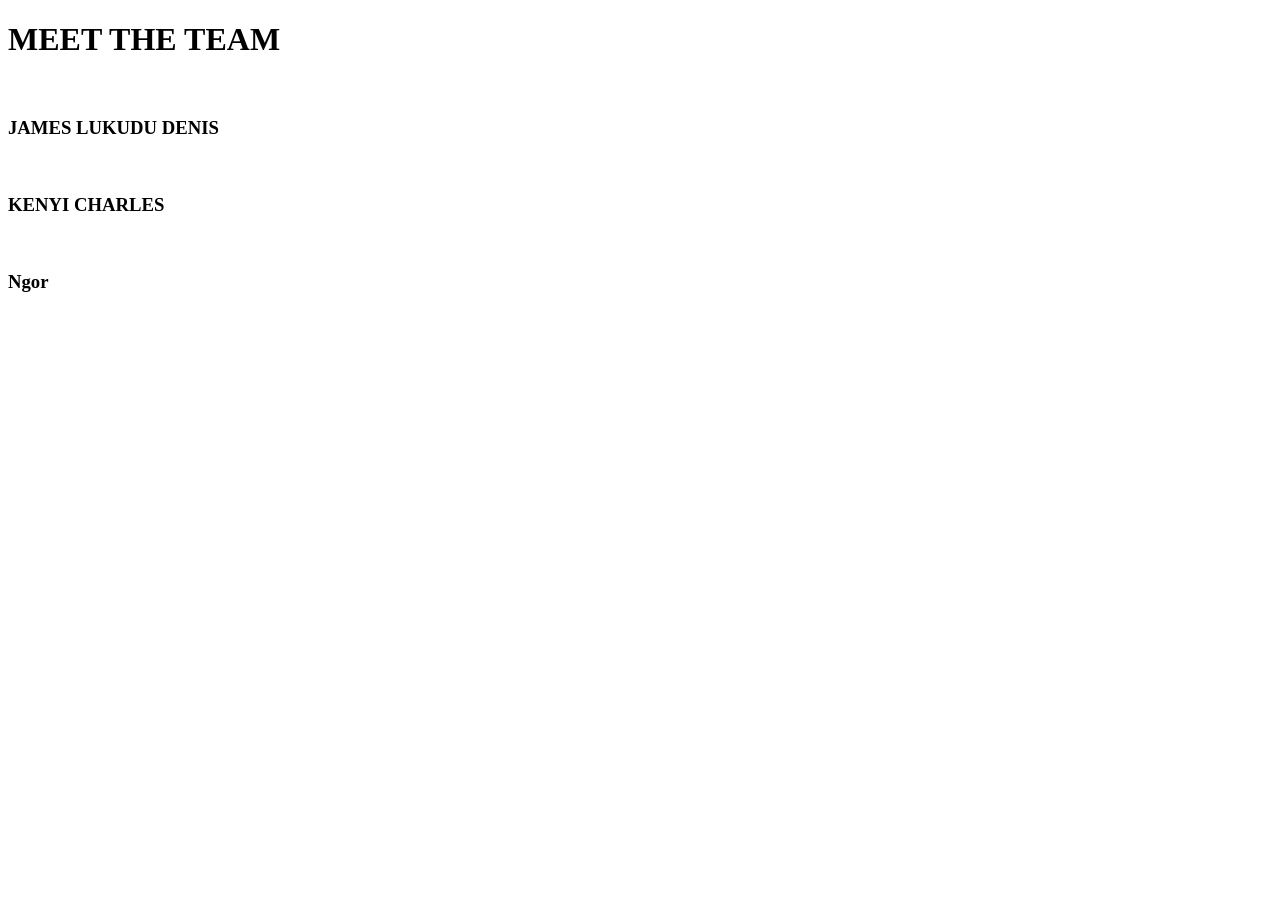
==== index.html @ c06b418e "I created an index i made 12 changes to the repository" ====
<!DOCTYPE html>
<html lang="en">
<head>
    <meta charset="UTF-8">
    <meta name="viewport" content="width=device-width, initial-scale=1.0">
    <title>Document</title>
</head>
<body>
    <h1>MEET THE TEAM</h1>
    <div class="team container">
        <div class="Profile">

    </div>
    <img src="" alt="">
    <h3>JAMES LUKUDU DENIS</h3>
    <a href=""></a>
    <div class="Profile">

    </div>
    <img src="" alt="">
    <h3>KENYI CHARLES</h3>
    <a href=""></a>

     <div class="Profile">

    </div>
    <img src="" alt="">
    <h3>Ngor </h3>
    <a href=""></a>

    

    
    </ul>
</body>
</html>
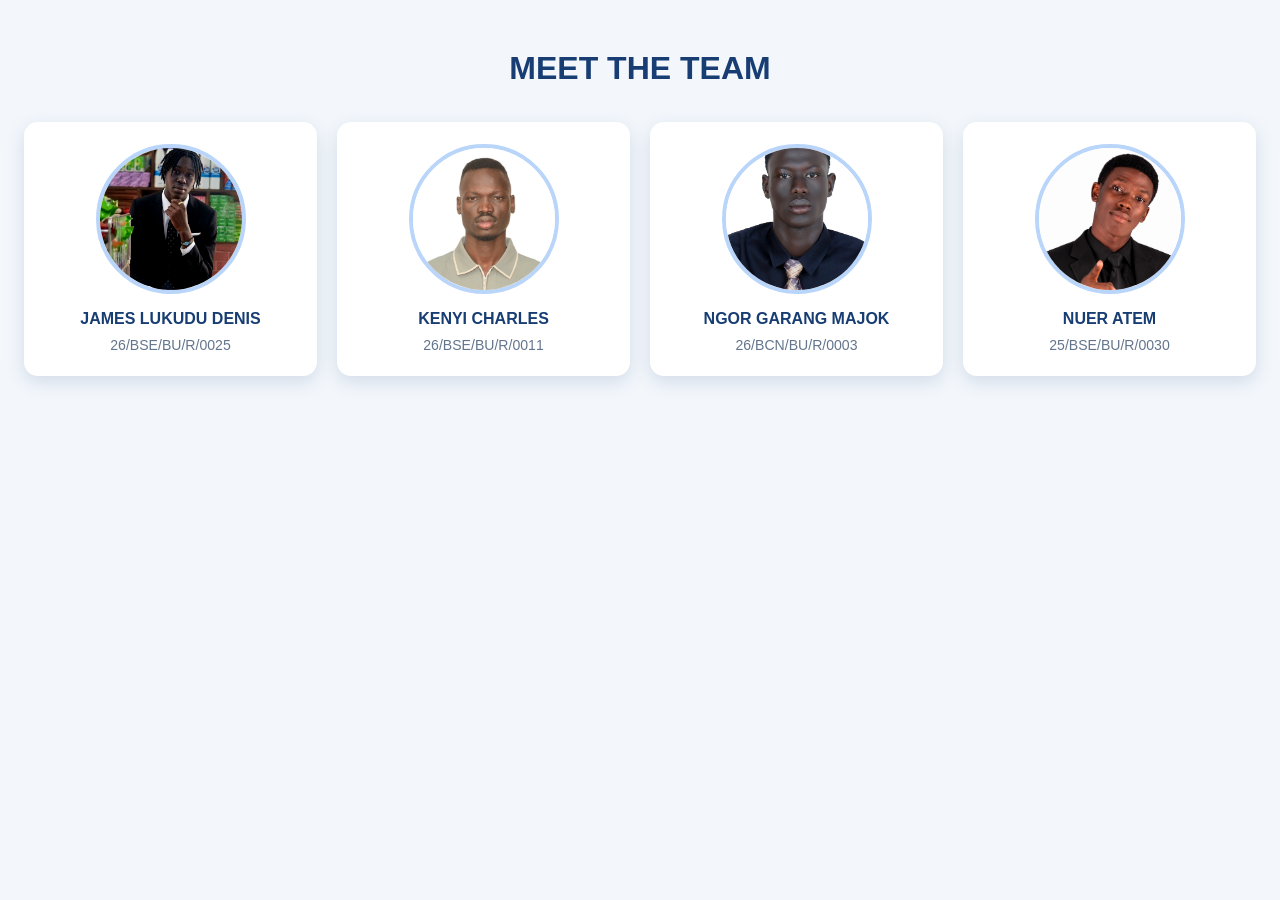
==== commit fb23d503: "added some photos added some files" ====
--- a/index.html
+++ b/index.html
@@ -4,33 +4,35 @@
     <meta charset="UTF-8">
     <meta name="viewport" content="width=device-width, initial-scale=1.0">
     <title>Document</title>
+    <link rel="stylesheet" href="style.css">
 </head>
 <body>
     <h1>MEET THE TEAM</h1>
-    <div class="team container">
+
+    <div class="team-container">
         <div class="Profile">
+            <img src="1781078431688[1].png" alt="JAMES LUKUDU DENIS">
+            <h3>JAMES LUKUDU DENIS</h3>
+            <em>26/BSE/BU/R/0025</em>
+        </div>
 
+        <div class="Profile">
+            <img src="WhatsApp Image 2026-10-26 at 9.53.50 AM.jpeg" alt="KENYI CHARLES">
+            <h3>KENYI CHARLES</h3>
+            <em>26/BSE/BU/R/0011</em>
+        </div>
+
+        <div class="Profile">
+            <img src="WhatsApp Image 2026-10-26 at 10.28.14 AM.jpeg" alt="NGOR GARANG MAJOK">
+            <h3>NGOR GARANG MAJOK</h3>
+            <em>26/BCN/BU/R/0003</em>
+        </div>
+
+        <div class="Profile">
+            <img src="WhatsApp Image 2026-10-26 at 10.27.42 AM.jpeg" alt="NUER ATEM">
+            <h3>NUER ATEM</h3>
+            <em>25/BSE/BU/R/0030</em>
+        </div>
     </div>
-    <img src="" alt="">
-    <h3>JAMES LUKUDU DENIS</h3>
-    <a href=""></a>
-    <div class="Profile">
-
-    </div>
-    <img src="" alt="">
-    <h3>KENYI CHARLES</h3>
-    <a href=""></a>
-
-     <div class="Profile">
-
-    </div>
-    <img src="" alt="">
-    <h3>Ngor </h3>
-    <a href=""></a>
-
-    
-
-    
-    </ul>
 </body>
 </html>
--- a/style.css
+++ b/style.css
@@ -0,0 +1,73 @@
+/* Alternative horizontal team layout */
+* {
+  box-sizing: border-box;
+}
+
+body {
+  margin: 0;
+  padding: 50px 24px;
+  font-family: Arial, Helvetica, sans-serif;
+  color: #1b2738;
+  background: #f3f7fc;
+}
+
+h1 {
+  margin: 0 0 35px;
+  text-align: center;
+  color: #173d73;
+}
+
+/* This makes every profile card appear in one row. */
+.team-container {
+  display: flex;
+  flex-direction: row;
+  justify-content: center;
+  align-items: stretch;
+  gap: 20px;
+  max-width: 1250px;
+  margin: auto;
+}
+
+.Profile {
+  flex: 1;
+  min-width: 0;
+  padding: 22px 16px;
+  text-align: center;
+  background: white;
+  border-radius: 14px;
+  box-shadow: 0 6px 18px rgb(25 65 115 / 15%);
+}
+
+.Profile img {
+  display: block;
+  width: 150px;
+  height: 150px;
+  max-width: 100%;
+  margin: 0 auto 16px;
+  object-fit: cover;
+  border: 4px solid #b9d5fa;
+  border-radius: 50%;
+}
+
+.Profile h3 {
+  margin: 0 0 8px;
+  font-size: 1rem;
+  color: #173d73;
+}
+
+.Profile em {
+  font-style: normal;
+  font-size: 0.88rem;
+  color: #63758c;
+}
+
+/* On phones, cards stack so they do not become too narrow. */
+@media (max-width: 760px) {
+  .team-container {
+    flex-wrap: wrap;
+  }
+
+  .Profile {
+    flex: 1 1 220px;
+  }
+}
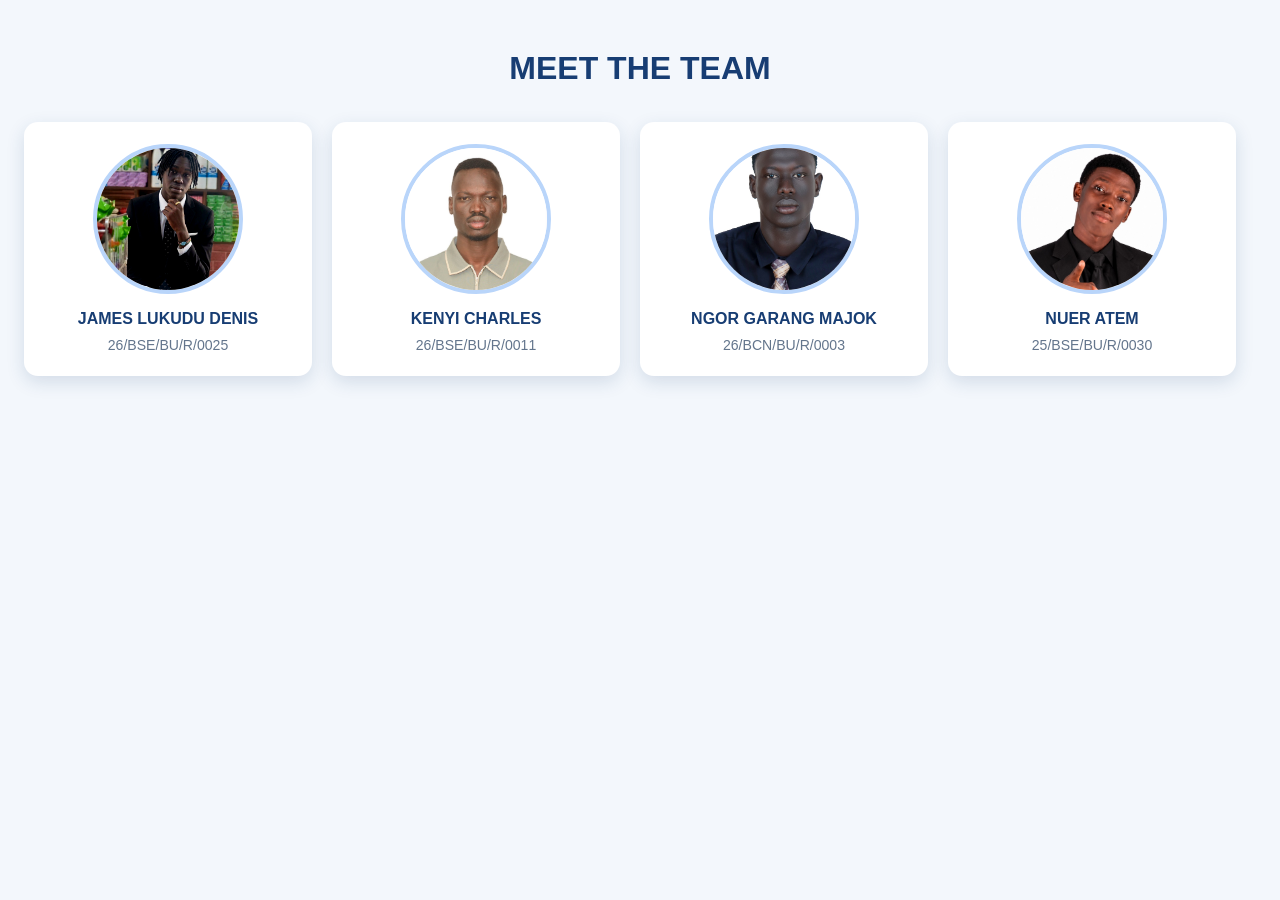
==== commit ac98abd5: "added links to the page put some links in the code" ====
--- a/index.html
+++ b/index.html
@@ -13,25 +13,29 @@
         <div class="Profile">
             <img src="1781078431688[1].png" alt="JAMES LUKUDU DENIS">
             <h3>JAMES LUKUDU DENIS</h3>
+            <a href="Jjames983"></a>
             <em>26/BSE/BU/R/0025</em>
         </div>
 
         <div class="Profile">
             <img src="WhatsApp Image 2026-10-26 at 9.53.50 AM.jpeg" alt="KENYI CHARLES">
             <h3>KENYI CHARLES</h3>
+            <a href="bolisc442-crypto"></a>
             <em>26/BSE/BU/R/0011</em>
         </div>
 
         <div class="Profile">
             <img src="WhatsApp Image 2026-10-26 at 10.28.14 AM.jpeg" alt="NGOR GARANG MAJOK">
             <h3>NGOR GARANG MAJOK</h3>
+            <a href="ngormono-spec "></a>
             <em>26/BCN/BU/R/0003</em>
         </div>
 
         <div class="Profile">
             <img src="WhatsApp Image 2026-10-26 at 10.27.42 AM.jpeg" alt="NUER ATEM">
             <h3>NUER ATEM</h3>
-            <em>25/BSE/BU/R/0030</em>
+            <a href="briezomeka-prog"></a>
+            <em>25/BSE/BU/R/0030<em>
         </div>
     </div>
 </body>
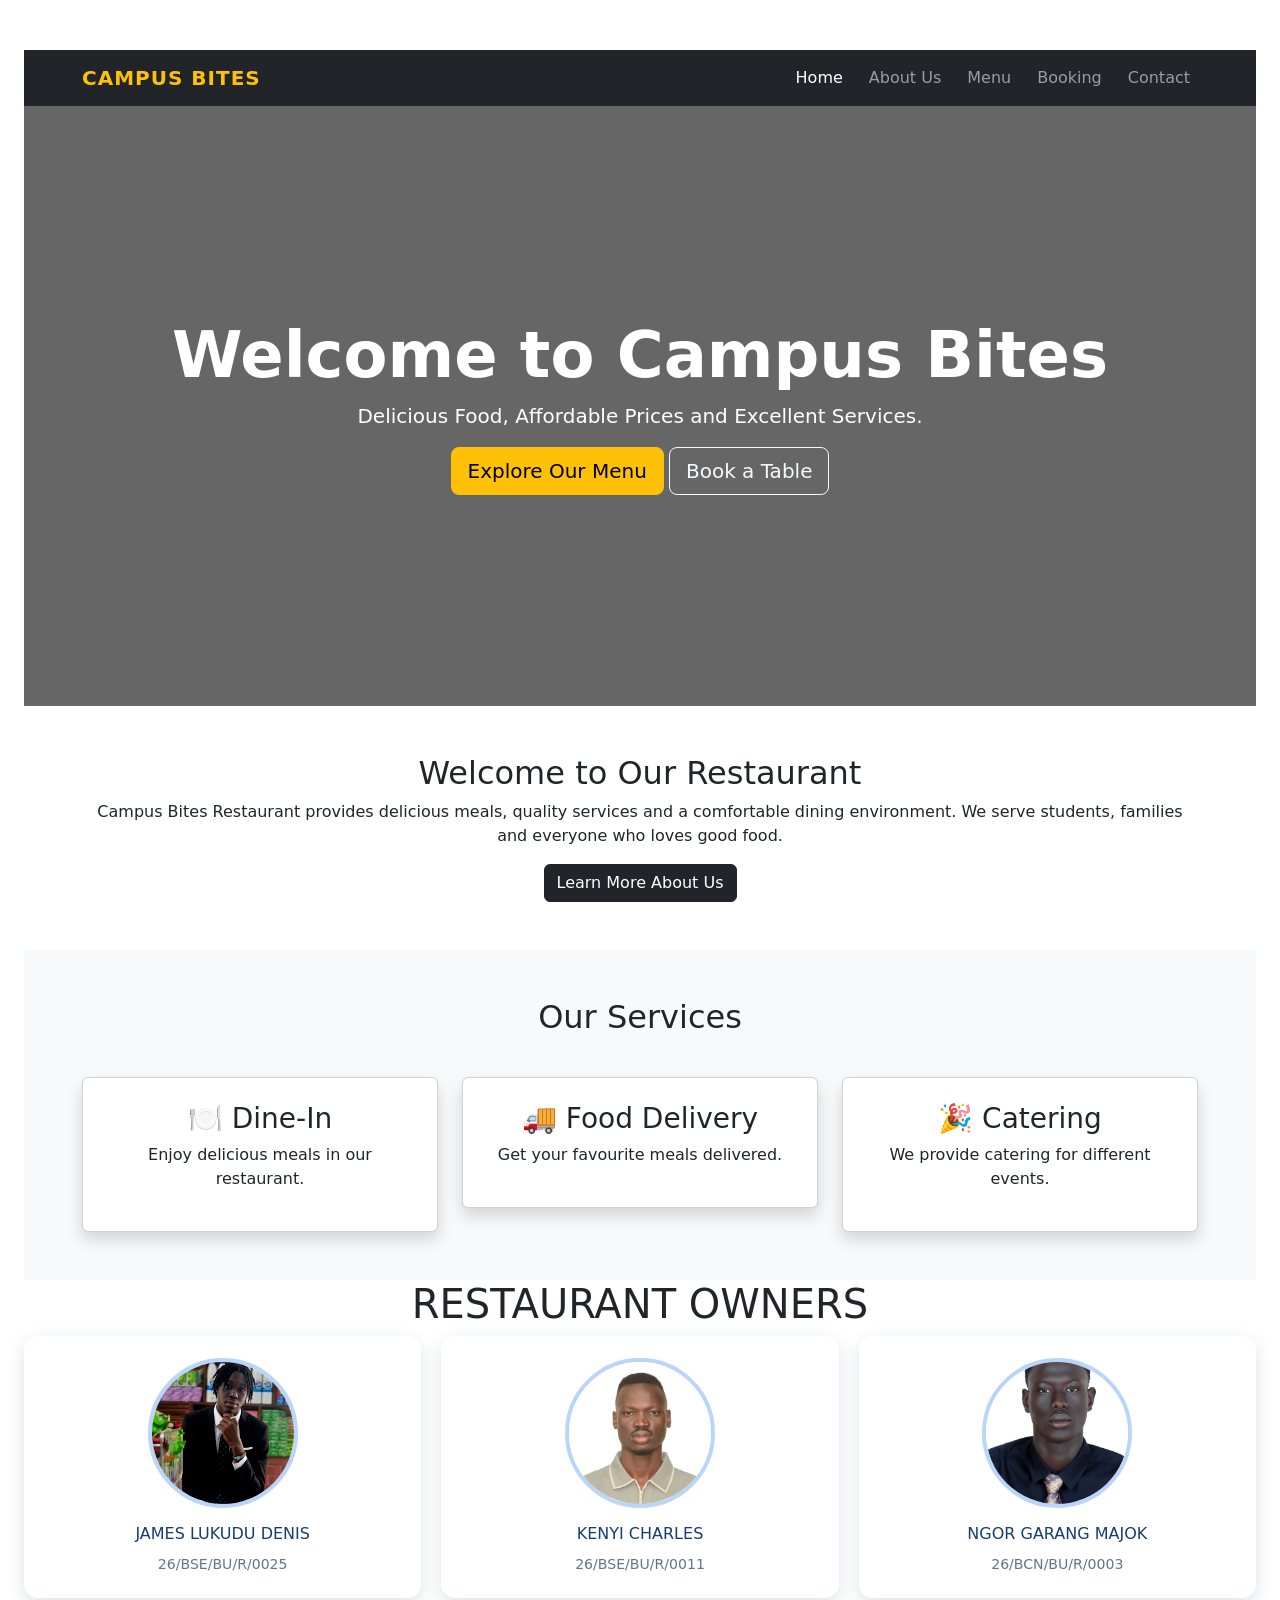
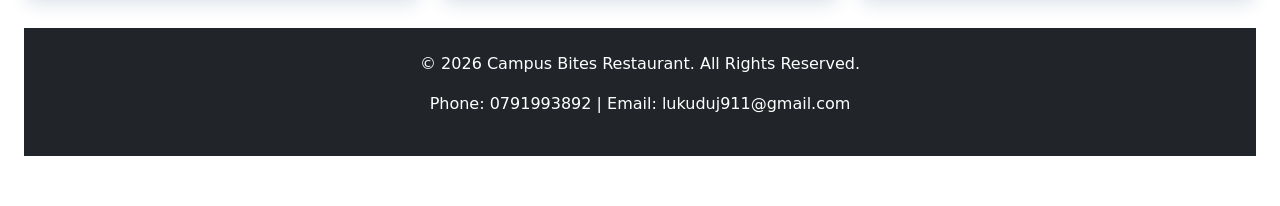
==== commit b8b2d7db: "Added some pages Used bootstrap to style" ====
--- a/index.html
+++ b/index.html
@@ -5,9 +5,160 @@
     <meta name="viewport" content="width=device-width, initial-scale=1.0">
     <title>Document</title>
     <link rel="stylesheet" href="style.css">
+    <link rel="" href="Our services.html">
 </head>
-<body>
-    <h1>MEET THE TEAM</h1>
+<body><!DOCTYPE html><html lang="en"><head>
+    <meta charset="UTF-8">
+    <meta name="viewport" content="width=device-width, initial-scale=1.0"><title>Campus Bites | Home</title>
+
+<link href="https://cdn.jsdelivr.net/npm/bootstrap@5.3.3/dist/css/bootstrap.min.css" rel="stylesheet">
+
+<link rel="stylesheet" href="css/style.css">
+
+</head><body><!-- Navigation Bar -->
+<nav class="navbar navbar-expand-lg navbar-dark bg-dark">
+    <div class="container">
+
+        <a class="navbar-brand fw-bold text-warning" href="index.html">
+            CAMPUS BITES
+        </a>
+
+        <button class="navbar-toggler" type="button" data-bs-toggle="collapse"
+            data-bs-target="#navbarNav">
+            <span class="navbar-toggler-icon"></span>
+        </button>
+
+        <div class="collapse navbar-collapse" id="navbarNav">
+
+            <ul class="navbar-nav ms-auto">
+
+                <li class="nav-item">
+                    <a class="nav-link active" href="index.html">Home</a>
+                </li>
+
+                <li class="nav-item">
+                    <a class="nav-link" href="about.html">About Us</a>
+                </li>
+
+                <li class="nav-item">
+                    <a class="nav-link" href="menu.html">Menu</a>
+                </li>
+
+                <li class="nav-item">
+                    <a class="nav-link" href="booking.html">Booking</a>
+                </li>
+
+                <li class="nav-item">
+                    <a class="nav-link" href="contact.html">Contact</a>
+                </li>
+
+            </ul>
+        </div>
+    </div>
+</nav>
+
+<!-- Hero Section -->
+<section class="hero-section">
+
+    <div class="container text-center text-white">
+
+        <h1 class="display-3 fw-bold">
+            Welcome to Campus Bites
+        </h1>
+
+        <p class="lead">
+            Delicious Food, Affordable Prices and Excellent Services.
+        </p>
+
+        <a href="menu.html" class="btn btn-warning btn-lg">
+            Explore Our Menu
+        </a>
+
+        <a href="booking.html" class="btn btn-outline-light btn-lg">
+            Book a Table
+        </a>
+
+    </div>
+
+</section>
+
+<!-- Welcome Section -->
+<section class="container py-5 text-center">
+
+    <h2>Welcome to Our Restaurant</h2>
+
+    <p>
+        Campus Bites Restaurant provides delicious meals,
+        quality services and a comfortable dining environment.
+        We serve students, families and everyone who loves good food.
+    </p>
+
+    <a href="about.html" class="btn btn-dark">
+        Learn More About Us
+    </a>
+
+</section>
+
+<!-- Services Preview -->
+<section class="bg-light py-5">
+
+    <div class="container text-center">
+
+        <h2>Our Services</h2>
+
+        <div class="row g-4 mt-3">
+
+            <div class="col-md-4">
+                <div class="card p-4 shadow">
+                    <h3>🍽️ Dine-In</h3>
+                    <p>Enjoy delicious meals in our restaurant.</p>
+                </div>
+            </div>
+
+            <div class="col-md-4">
+                <div class="card p-4 shadow">
+                    <h3>🚚 Food Delivery</h3>
+                    <p>Get your favourite meals delivered.</p>
+                </div>
+            </div>
+
+            <div class="col-md-4">
+                <div class="card p-4 shadow">
+                    <h3>🎉 Catering</h3>
+                    <p>We provide catering for different events.</p>
+                </div>
+            </div>
+
+        </div>
+
+    </div>
+
+</section>
+
+
+
+</footer>
+
+<script src="https://cdn.jsdelivr.net/npm/bootstrap@5.3.3/dist/js/bootstrap.bundle.min.js"></script>
+
+</body>
+</html>
+
+
+
+
+
+
+
+
+
+
+
+
+
+
+
+    <h1>RESTAURANT OWNERS</h1>
 
     <div class="team-container">
         <div class="Profile">
@@ -31,12 +182,20 @@
             <em>26/BCN/BU/R/0003</em>
         </div>
 
-        <div class="Profile">
-            <img src="WhatsApp Image 2026-10-26 at 10.27.42 AM.jpeg" alt="NUER ATEM">
-            <h3>NUER ATEM</h3>
-            <a href="briezomeka-prog"></a>
-            <em>25/BSE/BU/R/0030<em>
-        </div>
-    </div>
+       
+        </div>
+    </div>
+<!-- Footer -->
+<footer class="bg-dark text-white text-center p-4">
+
+    <p>&copy; 2026 Campus Bites Restaurant. All Rights Reserved.</p>
+
+    <p>Phone: 0791993892 | Email: lukuduj911@gmail.com</p>
+
+
+
+
+
+
 </body>
 </html>
--- a/style.css
+++ b/style.css
@@ -71,3 +71,99 @@
     flex: 1 1 220px;
   }
 }
+/* General Website Styling */
+
+body {
+font-family: Arial, sans-serif;
+background-color: #ffffff;
+scroll-behavior: smooth;
+}
+
+/* Navigation Bar */
+
+.navbar-brand {
+font-size: 25px;
+letter-spacing: 1px;
+}
+
+.nav-link {
+margin-left: 10px;
+}
+
+.nav-link:hover {
+color: orange !important;
+}
+
+/* Home Page Background */
+
+.hero-section {
+
+height: 600px;
+
+background:
+linear-gradient(rgba(0,0,0,0.6), rgba(0,0,0,0.6)),
+url("https://images.unsplash.com/photo-1517248135467-4c7edcad34c4?w=1500");
+
+background-size: cover;
+background-position: center;
+
+display: flex;
+justify-content: center;
+align-items: center;
+
+}
+
+/* Food Images */
+
+.food-image {
+height: 220px;
+object-fit: cover;
+}
+
+/* Cards */
+
+.card {
+border: none;
+transition: 0.3s;
+}
+
+.card:hover {
+transform: translateY(-5px);
+}
+
+/* Buttons */
+
+.btn-warning {
+background-color: orange;
+border: none;
+}
+
+.btn-warning:hover {
+background-color: darkorange;
+}
+
+/* Headings */
+
+h1, h2, h3 {
+font-weight: bold;
+}
+
+/* Footer */
+
+footer {
+margin-top: 30px;
+}
+
+/* Responsive Design */
+
+@media (max-width: 768px) {
+
+.hero-section {
+    height: 450px;
+}
+
+.hero-section h1 {
+    font-size: 35px;
+}
+
+}
